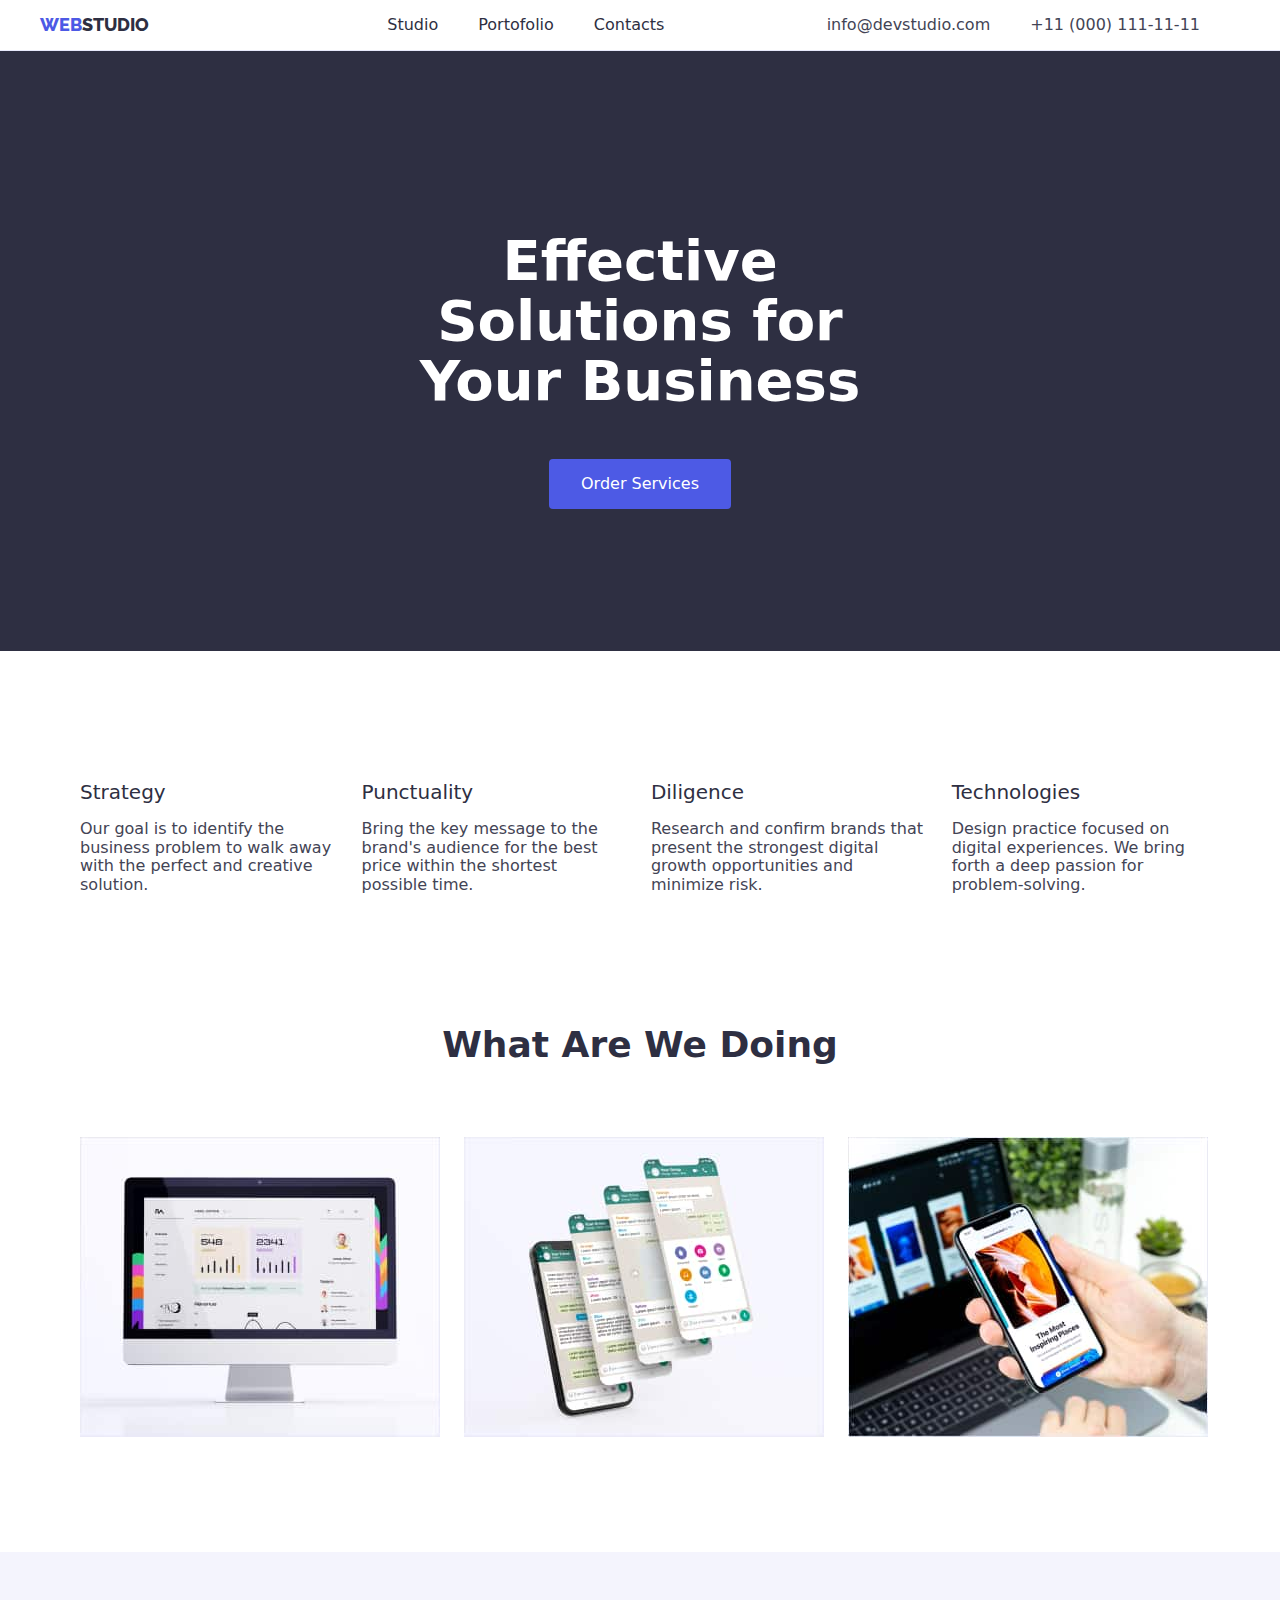
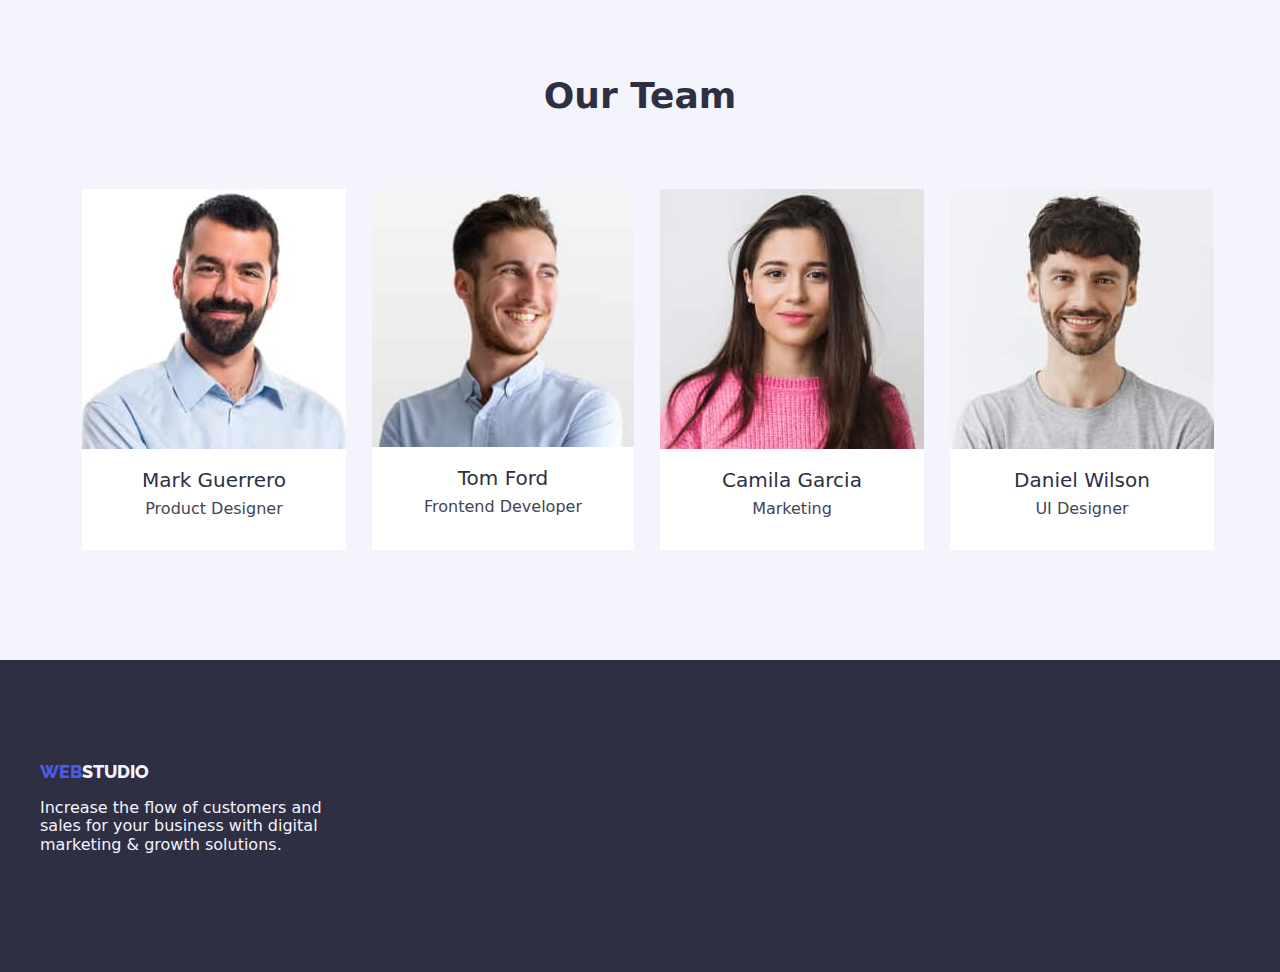
==== index.html @ fc8e598a "Initial commit" ====
<!DOCTYPE html>

<html lang="en">
  <head>
    <meta charset="utf-8" />
    <meta name="viewport" content="width=device-width, initial-scale=1.0" />
    <title>WebStudio</title>
    <link rel="stylesheet" href="./css/styles.css" />
    <link rel="preconnect" href="https://fonts.googleapis.com" />
    <link rel="preconnect" href="https://fonts.gstatic.com" crossorigin />
    <link
      rel="stylesheet"
      href="https://cdnjs.cloudflare.com/ajax/libs/modern-normalize/1.0.0/modern-normalize.min.css"
    />
    <link
      href="https://fonts.googleapis.com/css2?family=Roboto:ital,wght@0,100;0,300;0,400;0,500;0,700;0,900;1,100;1,300;1,400;1,500;1,700;1,900&display=swap"
      rel="stylesheet"
    />
    <link
      href="https://fonts.googleapis.com/css2?family=Raleway:ital,wght@0,100..900;1,100..900&family=Roboto:ital,wght@0,100;0,300;0,400;0,500;0,700;0,900;1,100;1,300;1,400;1,500;1,700;1,900&display=swap"
      rel="stylesheet"
    />
  </head>

  <body>
    <!--Antetul paginii-->
    <header class="main-header">
      <div class="container">
        <a class="logo-site" href="index.html">STUDIO</a>
        <nav class="main-nav">
          <!-- Navigarea către alte pagini -->
          <ul>
            <li><a href="index.html">Studio</a></li>
            <li><a href="portofolio.html">Portofolio</a></li>
            <li><a href="contacts.html">Contacts</a></li>
          </ul>
        </nav>

        <div class="contact">
          <a href="mailto:info@devstudio.com">info@devstudio.com</a>
          <a href="tel:+11000111-11-11">+11 (000) 111-11-11</a>
        </div>
      </div>
    </header>

    <main>
      <!--Effective solutions section-->
      <section class="effective-solution-section">
        <div class="container">
          <h1>Effective Solutions for Your Business</h1>
          <button class="button-order" type="button">Order Services</button>
        </div>
      </section>

      <!-- Decription section -->
      <section class="description-section">
        <div class="container">
          <ul>
            <li>
              <h3>Strategy</h3>
              <p>
                Our goal is to identify the business problem to walk away with
                the perfect and creative solution.
              </p>
            </li>
            <li>
              <h3>Punctuality</h3>
              <p>
                Bring the key message to the brand's audience for the best price
                within the shortest possible time.
              </p>
            </li>
            <li>
              <h3>Diligence</h3>
              <p>
                Research and confirm brands that present the strongest digital
                growth opportunities and minimize risk.
              </p>
            </li>
            <li>
              <h3>Technologies</h3>
              <p>
                Design practice focused on digital experiences. We bring forth a
                deep passion for problem-solving.
              </p>
            </li>
          </ul>
        </div>
      </section>

      <!--What Are We Doing Section-->
      <section class="what-are-we-doing-section">
        <div class="container">
          <h2>What Are We Doing</h2>
          <ul>
            <li>
              <img
                src="./images/desktop.jpg"
                alt="For desktop"
                width="360"
                height="300"
              />
            </li>
            <li>
              <img
                src="./images/phone-whatapp.jpg"
                alt="For Phone"
                width="360"
                height="300"
              />
            </li>
            <li>
              <img
                src="./images/phone-and-laptop.jpg"
                alt="For Phone and laptop"
                width="360"
                height="300"
              />
            </li>
          </ul>
        </div>
      </section>

      <!--Our Team Section-->
      <section class="our-team-section">
        <div class="container">
          <h2>Our Team</h2>
          <ul>
            <li>
              <img
                src="./images/mark-guerrero.jpg"
                alt="Mark Guerrero"
                width="264"
              />
              <h3>Mark Guerrero</h3>
              <span>Product Designer</span>
            </li>
            <li>
              <img src="./images/tom-ford.jpg" alt="Tom Ford" width="262" />
              <h3>Tom Ford</h3>
              <span>Frontend Developer</span>
            </li>
            <li>
              <img
                src="./images/camila-garcia.jpg"
                alt="Camila Garcia"
                width="264"
              />
              <h3>Camila Garcia</h3>
              <span>Marketing</span>
            </li>
            <li>
              <img
                src="./images/daniel-wilson.jpg"
                alt="Daniel Wilson"
                width="264"
              />
              <h3>Daniel Wilson</h3>
              <span>UI Designer</span>
            </li>
          </ul>
        </div>
      </section>
    </main>

    <!--Footer -->
    <footer class="main-footer">
      <div class="container">
        <a class="logo-site" href="index.html">
          <span class="web">WEB</span>
          <span class="studio">STUDIO</span>
        </a>
        <p>
          Increase the flow of customers and <br />
          sales for your business with digital <br />
          marketing & growth solutions.
        </p>
      </div>
    </footer>
  </body>
</html>
---- css/styles.css ----
:root {
    --white: #fff;
    --navy-blue: #2E2F42;
    --iris: #4D5AE5;
    --black: #000;
    --cloud: #F4F4FD;
    --ocean: #404BBF;
    --cornflower: #E7E9FC;
    --slate: #434455;
}

.container{
    width: 1200px;
}

body{
    font-family: 'Roboto',
        sans-serif;
}

.main-header {
    background-color: var(--white);
    border-bottom: 1px solid #e7e9fc;
    display: flex;
    justify-content:center;
    align-items: center;
}

.main-header .container{
    display: flex;
    justify-content: space-between;
    align-items: center;
}

.main-header .logo-site {
    font-size: 18px;
    font-family: Raleway;
    font-weight: 800;
    text-decoration: none;
    color: var(--navy-blue);
    margin-right: 76px;
    display: flex;
    justify-content: center;
    align-items: center;
}

.main-header .logo-site::before{
    color: var(--iris);
    content: "WEB";
}

.contact a{
    text-decoration: none;
    color: var(--slate);
    padding-right: 40px;
}

.contact{
    display: flex;
    justify-content:center;
    align-items: center;
}

.main-nav ul{
    display: flex;
    justify-content: space-between;
}

.main-nav li a{
    color: var(--navy-blue);
    text-decoration: none;
}

.main-nav li{
    list-style-type: none;
    margin-right: 40px;
}

section {
    display: flex;
    justify-content: center;
    padding: 94px 0;
    align-items:center;
    text-align: center;
}

.effective-solution-section {
    background-color: var(--navy-blue);
    height: 600px;
}

h1 {
    color: var(--white);
    font-weight: 700;
    font-size: 56px;
    line-height: 107%;
    width: 496px;
    margin-bottom: 48px;
    margin-left: auto;
    margin-right: auto;
}

.button-order {
    background-color: var(--iris);
    color: var(--white);
    padding: 16px 32px;
    margin: 0 auto;
    border-style: none;
    border-radius: 4px;
}

.button-order:hover {
    cursor: pointer;
    transition-duration: 0.4s;
    background-color: var(--cloud);
    color: var(--ocean);
}

.description-section ul{
    display: flex;
}

.description-section li {
    margin-right:24px; 
    list-style-type: none;
}

.description-section{
    margin-bottom: -120px;
}

.description-section h3{
    color: var(--navy-blue);
    font-weight: 500;
    font-size: 20px;
    margin-bottom: 8px;
    text-align: left;
}

h2 {
    color: var(--navy-blue);
    font-weight: 700;
    font-size: 36px;
    margin-bottom: 72px;
    text-align: center;
}

.what-are-we-doing-section ul{
    display: flex;
}

.what-are-we-doing-section li {
    list-style-type: none;
    margin-right: 24px;
}

.our-team-section{
    background-color:var(--cloud) ;
}

.our-team-section ul{
    display: flex;
    justify-content: space-evenly;
}

.our-team-section li {
    list-style-type: none;
    margin-right: 24px;
    background-color: white;
    padding-bottom: 32px;
    display: flex;
    flex-direction: column;
}

.our-team-section span {
    color: var(--slate);
    font-size: 16px;
}

.our-team-section h3 {
    color: var(--navy-blue);
    font-weight: 500;
    font-size: 20px;
    margin-bottom: 8px;
    text-align: center;
}

p{
    color: var(--slate);
    font-size: 16px;
    text-align: left;
}

/* Footer */

.main-footer {
    background-color: var(--navy-blue);
    color: var(--cloud);
    display: flex;
    align-items: center;
    justify-content: center;
    height: 312px;
}

.main-footer p{
    color: var(--cloud);
    display: flex;
    align-items: center;
    justify-content: flex-start;
}

.main-footer .logo-site .web {
    color: var(--iris);
}

.main-footer .logo-site .studio {
    color: var(--cloud);
}

.main-footer .logo-site {
    font-size: 18px;
    font-family: Raleway;
    font-weight: 800;
    text-decoration: none;
    display: flex;
    align-items: center;
    justify-content: flex-start;
}

/* Portofolio */

.filters-section{
    margin-bottom: -152px;
    margin-top: -36px;
}

.filters-section ul {
    display: flex;
    align-items: center;
    justify-content:center;

}

.filters-section li {
    list-style-type: none;
    margin-right: 24px;
}

.button-selection {
    color: var(--iris);
    background-color: var(--cloud);
    text-align: center;
    border-color: var(--cornflower);
    padding: 12px 24px 12px 24px;
    border-width: 1px;
    border-radius: 4px;
    border-style: solid;
}

.button-selection:hover {
    cursor: pointer;
    transition-duration: 0.4s;
    background-color: var(--ocean);
    color: var(--white);
}

.row-section{
    background-color: white;
}
.row-section ul {
    display: flex;
    justify-content: center;
}

.row-section li {
    list-style-type: none;
    margin-right: 24px;
    background-color: white;
    padding-bottom: 32px;
    display: flex;
    flex-direction: column;
    border-style: solid;
    border-color: var(--cornflower);
    border-width: 1px;
    margin-bottom: -160px;
}

.row-section span {
    color: var(--slate);
    font-size: 16px;
    text-align: left;
    padding-left: 16px;
}

.row-section h3 {
    color: var(--navy-blue);
    font-weight: 500;
    font-size: 20px;
    margin-bottom: 8px;
    text-align: left;
    padding-left: 16px;
}

.portofolio{
    margin-top: 160px;
}
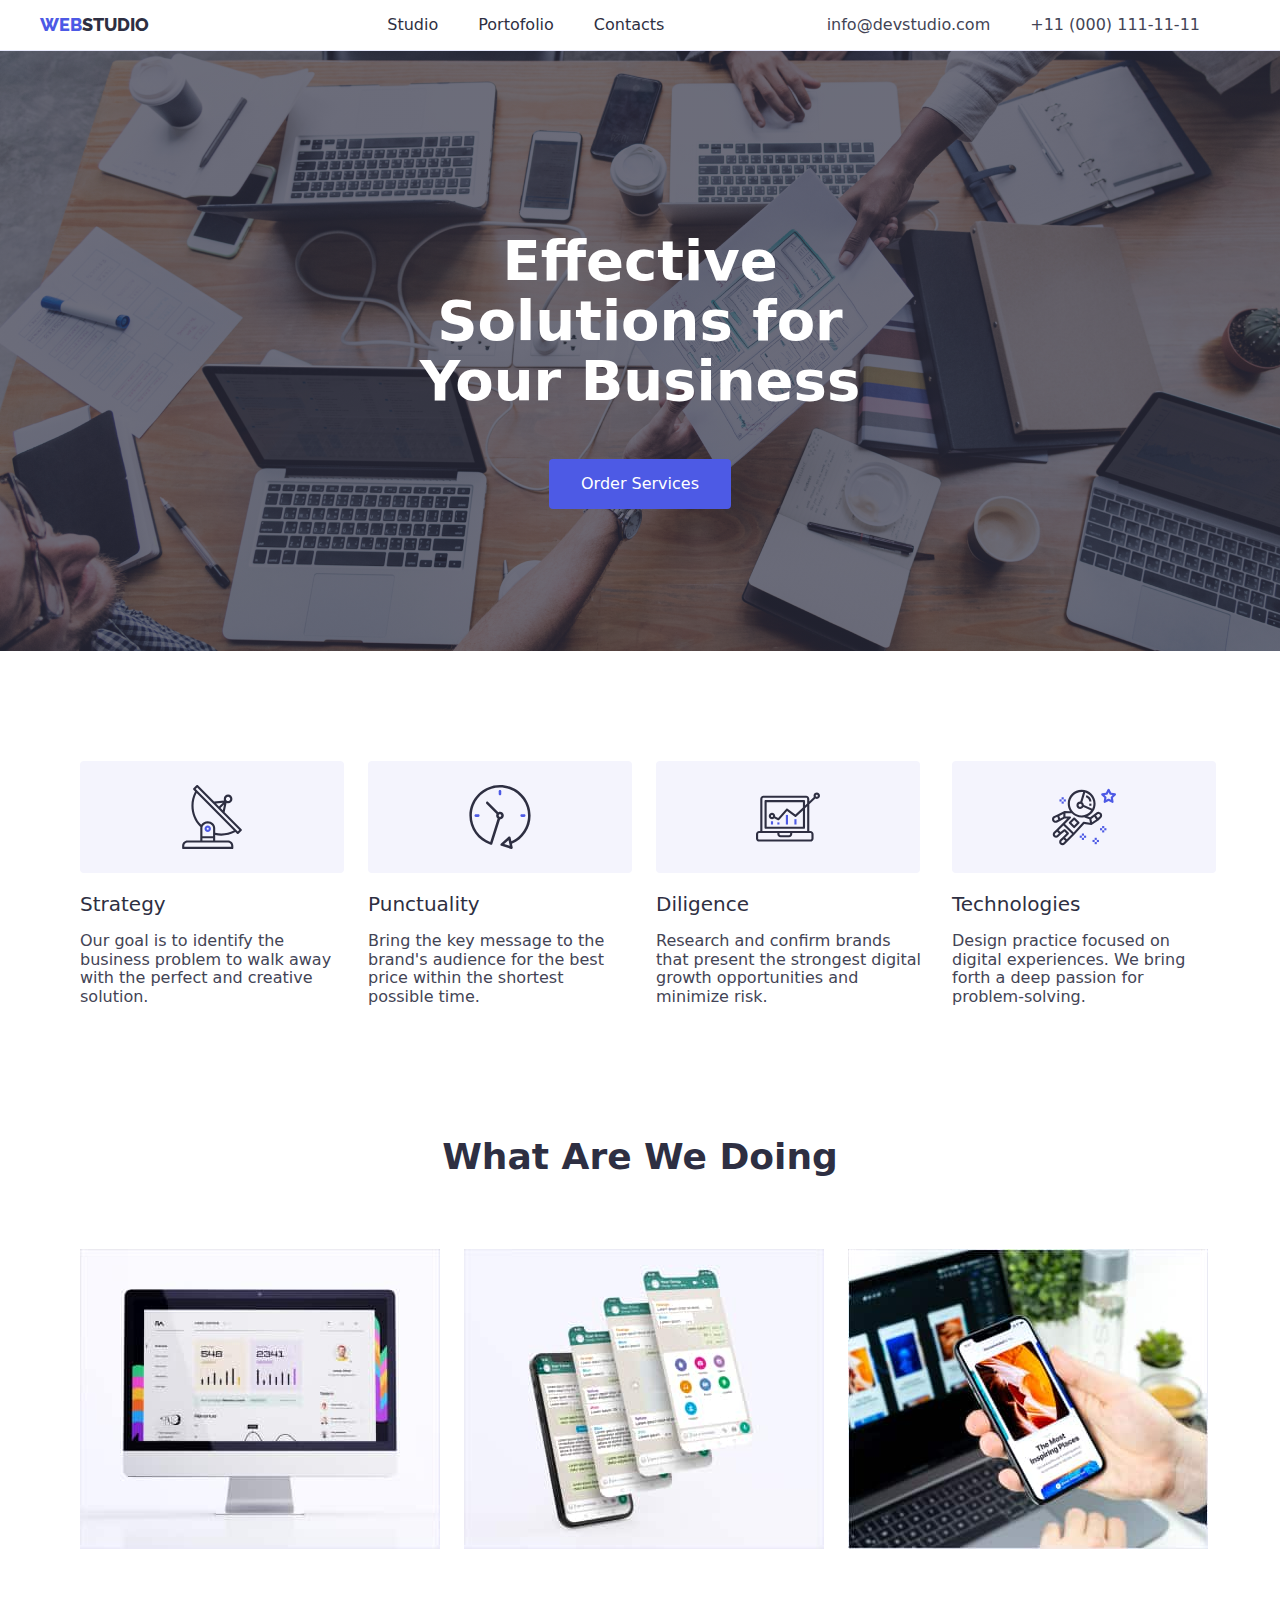
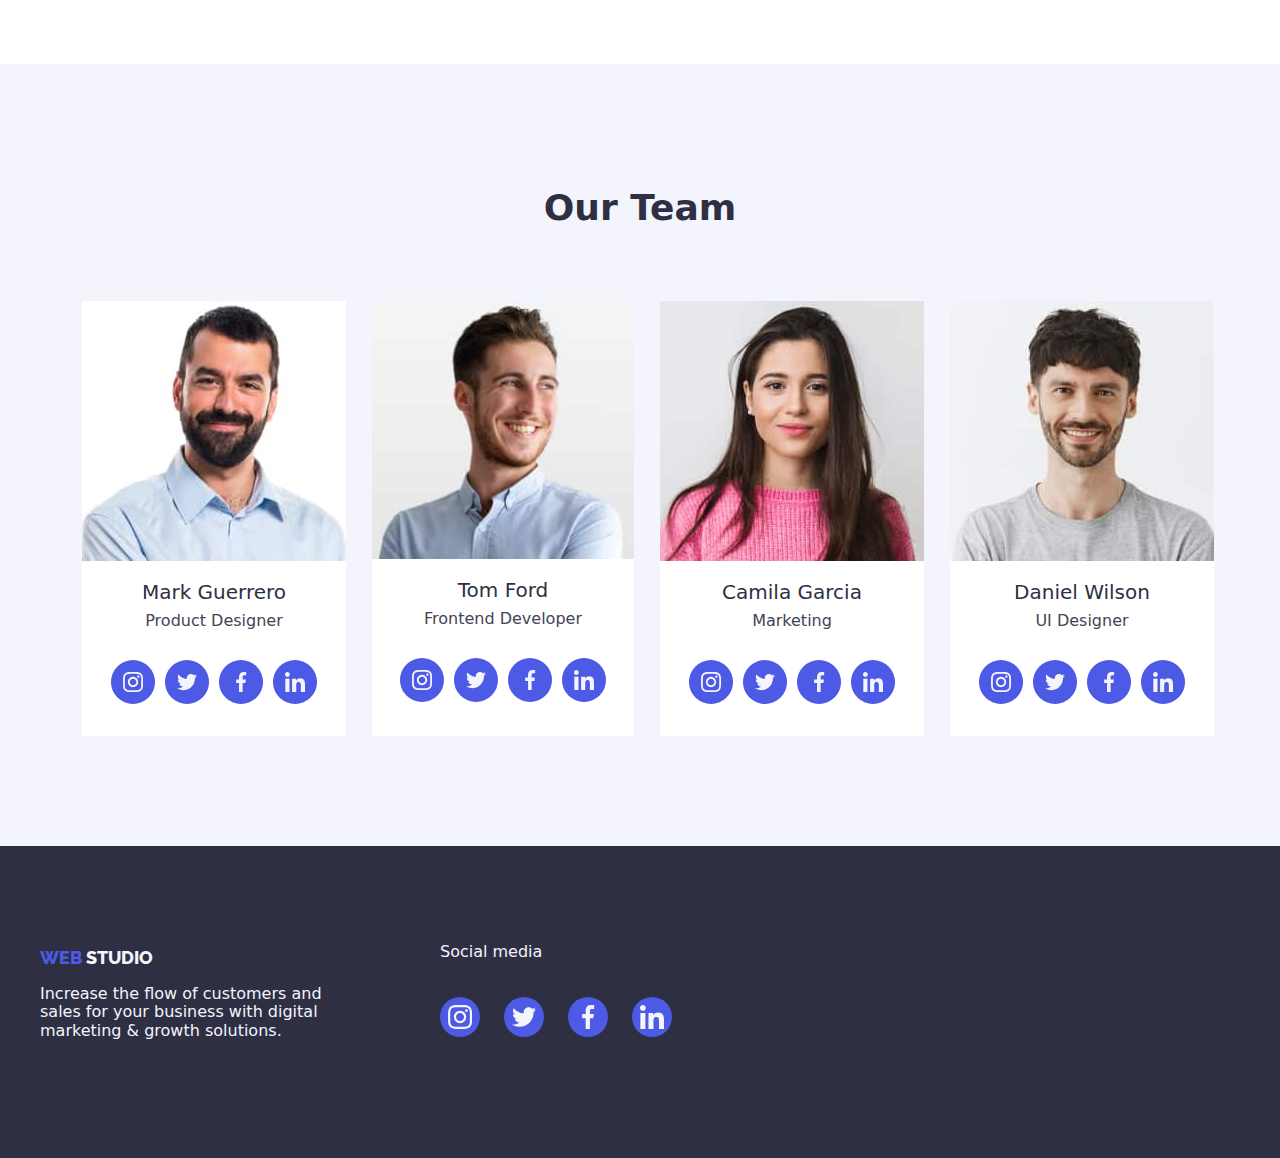
==== commit 1fc555d5: "update" ====
--- a/index.html
+++ b/index.html
@@ -57,6 +57,11 @@
         <div class="container">
           <ul>
             <li>
+              <div class="description-icons">
+                <svg>
+                  <use href="./images/icons/symbol-defs.svg#icon-antenna"></use>
+                </svg>
+              </div>
               <h3>Strategy</h3>
               <p>
                 Our goal is to identify the business problem to walk away with
@@ -64,6 +69,11 @@
               </p>
             </li>
             <li>
+              <div class="description-icons">
+                <svg>
+                  <use href="./images/icons/symbol-defs.svg#icon-clock"></use>
+                </svg>
+              </div>
               <h3>Punctuality</h3>
               <p>
                 Bring the key message to the brand's audience for the best price
@@ -71,6 +81,11 @@
               </p>
             </li>
             <li>
+              <div class="description-icons">
+                <svg>
+                  <use href="./images/icons/symbol-defs.svg#icon-diagram"></use>
+                </svg>
+              </div>
               <h3>Diligence</h3>
               <p>
                 Research and confirm brands that present the strongest digital
@@ -78,6 +93,13 @@
               </p>
             </li>
             <li>
+              <div class="description-icons">
+                <svg>
+                  <use
+                    href="./images/icons/symbol-defs.svg#icon-astronaut"
+                  ></use>
+                </svg>
+              </div>
               <h3>Technologies</h3>
               <p>
                 Design practice focused on digital experiences. We bring forth a
@@ -134,11 +156,111 @@
               />
               <h3>Mark Guerrero</h3>
               <span>Product Designer</span>
+              <div class="icons-list">
+                <a
+                  href="https://www.instagram.com/"
+                  target="_blank"
+                  class="icon"
+                  aria-label="instagram-link"
+                >
+                  <svg>
+                    <use
+                      href="./images/icons/symbol-defs.svg#icon-instagram"
+                    ></use>
+                  </svg>
+                </a>
+                <a
+                  href="https://www.twitter.com/"
+                  target="_blank"
+                  class="icon"
+                  aria-label="twitter-link"
+                >
+                  <svg>
+                    <use
+                      href="./images/icons/symbol-defs.svg#icon-twitter"
+                    ></use>
+                  </svg>
+                </a>
+                <a
+                  href="https://www.facebook.com/"
+                  target="_blank"
+                  class="icon"
+                  aria-label="facebook-link"
+                >
+                  <svg>
+                    <use
+                      href="./images/icons/symbol-defs.svg#icon-facebook"
+                    ></use>
+                  </svg>
+                </a>
+                <a
+                  href="https://www.linkedin.com/"
+                  target="_blank"
+                  class="icon"
+                  aria-label="linkedin-link"
+                >
+                  <svg>
+                    <use
+                      href="./images/icons/symbol-defs.svg#icon-linkedin"
+                    ></use>
+                  </svg>
+                </a>
+              </div>
             </li>
             <li>
               <img src="./images/tom-ford.jpg" alt="Tom Ford" width="262" />
               <h3>Tom Ford</h3>
               <span>Frontend Developer</span>
+              <div class="icons-list">
+                <a
+                  href="https://www.instagram.com/"
+                  target="_blank"
+                  class="icon"
+                  aria-label="instagram-link"
+                >
+                  <svg>
+                    <use
+                      href="./images/icons/symbol-defs.svg#icon-instagram"
+                    ></use>
+                  </svg>
+                </a>
+                <a
+                  href="https://www.twitter.com/"
+                  target="_blank"
+                  class="icon"
+                  aria-label="twitter-link"
+                >
+                  <svg>
+                    <use
+                      href="./images/icons/symbol-defs.svg#icon-twitter"
+                    ></use>
+                  </svg>
+                </a>
+                <a
+                  href="https://www.facebook.com/"
+                  target="_blank"
+                  class="icon"
+                  aria-label="facebook-link"
+                >
+                  <svg>
+                    <use
+                      href="./images/icons/symbol-defs.svg#icon-facebook"
+                    ></use>
+                  </svg>
+                </a>
+                <a
+                  href="https://www.linkedin.com/"
+                  target="_blank"
+                  class="icon"
+                  aria-label="linkedin-link"
+                >
+                  <svg>
+                    <use
+                      href="./images/icons/symbol-defs.svg#icon-linkedin"
+                    ></use>
+                  </svg>
+                </a>
+              </div>
             </li>
             <li>
               <img
@@ -148,6 +270,56 @@
               />
               <h3>Camila Garcia</h3>
               <span>Marketing</span>
+              <div class="icons-list">
+                <a
+                  href="https://www.instagram.com/"
+                  target="_blank"
+                  class="icon"
+                  aria-label="instagram-link"
+                >
+                  <svg>
+                    <use
+                      href="./images/icons/symbol-defs.svg#icon-instagram"
+                    ></use>
+                  </svg>
+                </a>
+                <a
+                  href="https://www.twitter.com/"
+                  target="_blank"
+                  class="icon"
+                  aria-label="twitter-link"
+                >
+                  <svg>
+                    <use
+                      href="./images/icons/symbol-defs.svg#icon-twitter"
+                    ></use>
+                  </svg>
+                </a>
+                <a
+                  href="https://www.facebook.com/"
+                  target="_blank"
+                  class="icon"
+                  aria-label="facebook-link"
+                >
+                  <svg>
+                    <use
+                      href="./images/icons/symbol-defs.svg#icon-facebook"
+                    ></use>
+                  </svg>
+                </a>
+                <a
+                  href="https://www.linkedin.com/"
+                  target="_blank"
+                  class="icon"
+                  aria-label="linkedin-link"
+                >
+                  <svg>
+                    <use
+                      href="./images/icons/symbol-defs.svg#icon-linkedin"
+                    ></use>
+                  </svg>
+                </a>
+              </div>
             </li>
             <li>
               <img
@@ -157,6 +329,56 @@
               />
               <h3>Daniel Wilson</h3>
               <span>UI Designer</span>
+              <div class="icons-list">
+                <a
+                  href="https://www.instagram.com/"
+                  target="_blank"
+                  class="icon"
+                  aria-label="instagram-link"
+                >
+                  <svg>
+                    <use
+                      href="./images/icons/symbol-defs.svg#icon-instagram"
+                    ></use>
+                  </svg>
+                </a>
+                <a
+                  href="https://www.twitter.com/"
+                  target="_blank"
+                  class="icon"
+                  aria-label="twitter-link"
+                >
+                  <svg>
+                    <use
+                      href="./images/icons/symbol-defs.svg#icon-twitter"
+                    ></use>
+                  </svg>
+                </a>
+                <a
+                  href="https://www.facebook.com/"
+                  target="_blank"
+                  class="icon"
+                  aria-label="facebook-link"
+                >
+                  <svg>
+                    <use
+                      href="./images/icons/symbol-defs.svg#icon-facebook"
+                    ></use>
+                  </svg>
+                </a>
+                <a
+                  href="https://www.linkedin.com/"
+                  target="_blank"
+                  class="icon"
+                  aria-label="linkedin-link"
+                >
+                  <svg>
+                    <use
+                      href="./images/icons/symbol-defs.svg#icon-linkedin"
+                    ></use>
+                  </svg>
+                </a>
+              </div>
             </li>
           </ul>
         </div>
@@ -166,15 +388,63 @@
     <!--Footer -->
     <footer class="main-footer">
       <div class="container">
-        <a class="logo-site" href="index.html">
-          <span class="web">WEB</span>
-          <span class="studio">STUDIO</span>
-        </a>
-        <p>
-          Increase the flow of customers and <br />
-          sales for your business with digital <br />
-          marketing & growth solutions.
-        </p>
+        <div class="logo-footer">
+          <a class="logo-site" href="index.html">
+            <span class="web">WEB</span>
+            <span class="studio">STUDIO</span>
+          </a>
+          <p>
+            Increase the flow of customers and <br />
+            sales for your business with digital <br />
+            marketing & growth solutions.
+          </p>
+        </div>
+
+        <div class="social-media">
+          <p>Social media</p>
+          <div class="icons-list-footer">
+            <a
+              href="https://www.instagram.com/"
+              target="_blank"
+              class="icon-footer"
+              aria-label="instagram-link"
+            >
+              <svg>
+                <use href="./images/icons/symbol-defs.svg#icon-instagram"></use>
+              </svg>
+            </a>
+            <a
+              href="https://www.twitter.com/"
+              target="_blank"
+              class="icon-footer"
+              aria-label="twitter-link"
+            >
+              <svg>
+                <use href="./images/icons/symbol-defs.svg#icon-twitter"></use>
+              </svg>
+            </a>
+            <a
+              href="https://www.facebook.com/"
+              target="_blank"
+              class="icon-footer"
+              aria-label="facebook-link"
+            >
+              <svg>
+                <use href="./images/icons/symbol-defs.svg#icon-facebook"></use>
+              </svg>
+            </a>
+            <a
+              href="https://www.linkedin.com/"
+              target="_blank"
+              class="icon-footer"
+              aria-label="linkedin-link"
+            >
+              <svg>
+                <use href="./images/icons/symbol-defs.svg#icon-linkedin"></use>
+              </svg>
+            </a>
+          </div>
+        </div>
       </div>
     </footer>
   </body>
--- a/css/styles.css
+++ b/css/styles.css
@@ -85,8 +85,13 @@
 }
 
 .effective-solution-section {
+    height: 600px;
+    background-image:linear-gradient(to bottom,
+        rgba(46, 47, 66, 0.7), rgba(46, 47, 66, 0.7)),
+        url("../images/people-office.jpg");
+    background-repeat: no-repeat;
+    background-size: cover;
     background-color: var(--navy-blue);
-    height: 600px;
 }
 
 h1 {
@@ -137,6 +142,21 @@
     text-align: left;
 }
 
+.description-icons {
+    border-radius: 4px;
+    width: 264px;
+    height: 112px;
+    background: #f4f4fd;
+    display: flex;
+    justify-content: center;
+    align-items: center;
+}
+
+.description-icons svg {
+    width: 64px;
+    height: 64px;
+}
+
 h2 {
     color: var(--navy-blue);
     font-weight: 700;
@@ -147,6 +167,7 @@
 
 .what-are-we-doing-section ul{
     display: flex;
+    flex-wrap: wrap;
 }
 
 .what-are-we-doing-section li {
@@ -161,6 +182,7 @@
 .our-team-section ul{
     display: flex;
     justify-content: space-evenly;
+    flex-wrap: wrap;
 }
 
 .our-team-section li {
@@ -185,6 +207,29 @@
     text-align: center;
 }
 
+.icons-list {
+    display: flex;
+    justify-content: center;
+    gap: 10px;
+    margin-top: 30px;
+}
+
+.icons-list .icon svg {
+    width: 20px;
+    height: 20px;
+}
+
+.icons-list .icon {
+    width: 44px;
+    height: 44px;
+    background-color: var(--iris);
+    border-radius: 50%;
+    display: flex;
+    justify-content: center;
+    align-items: center;
+    color: var(--cloud);
+}
+
 p{
     color: var(--slate);
     font-size: 16px;
@@ -194,26 +239,40 @@
 /* Footer */
 
 .main-footer {
+    box-sizing: border-box;
     background-color: var(--navy-blue);
     color: var(--cloud);
     display: flex;
-    align-items: center;
-    justify-content: center;
-    height: 312px;
-}
-
-.main-footer p{
-    color: var(--cloud);
-    display: flex;
-    align-items: center;
-    justify-content: flex-start;
-}
+    align-items:center;
+    justify-content: center;
+    height: 312px;    
+    width: 100%;
+}
+
+.main-footer .container{
+display: flex;
+    align-items: center;
+    justify-content: center;
+}
+
+.logo-footer, .social-media{
+    display: flex;
+    flex-direction: column;
+    flex-basis: 100%;
+    flex: 1;
+}
+
+.social-media {
+    margin-left:-400px;
+    margin-bottom: 40px;
+} 
+
 
 .main-footer .logo-site .web {
     color: var(--iris);
 }
 
-.main-footer .logo-site .studio {
+.main-footer .logo-site .studio, .main-footer p{
     color: var(--cloud);
 }
 
@@ -222,9 +281,28 @@
     font-family: Raleway;
     font-weight: 800;
     text-decoration: none;
-    display: flex;
-    align-items: center;
-    justify-content: flex-start;
+}
+
+.icons-list-footer {
+    display: flex;
+    gap: 24px;
+    margin-top: 20px;
+}
+
+.icon-footer svg {
+    width: 24px;
+    height: 24px;
+}
+
+.icon-footer {
+    width: 40px;
+    height: 40px;
+    background-color: var(--iris);
+    border-radius: 50%;
+    display: flex;
+    justify-content: center;
+    align-items: center;
+    color: var(--cloud);
 }
 
 /* Portofolio */
@@ -266,6 +344,11 @@
 
 .row-section{
     background-color: white;
+    
+}
+
+.third-row-section{
+    margin-bottom: 160px;
 }
 .row-section ul {
     display: flex;
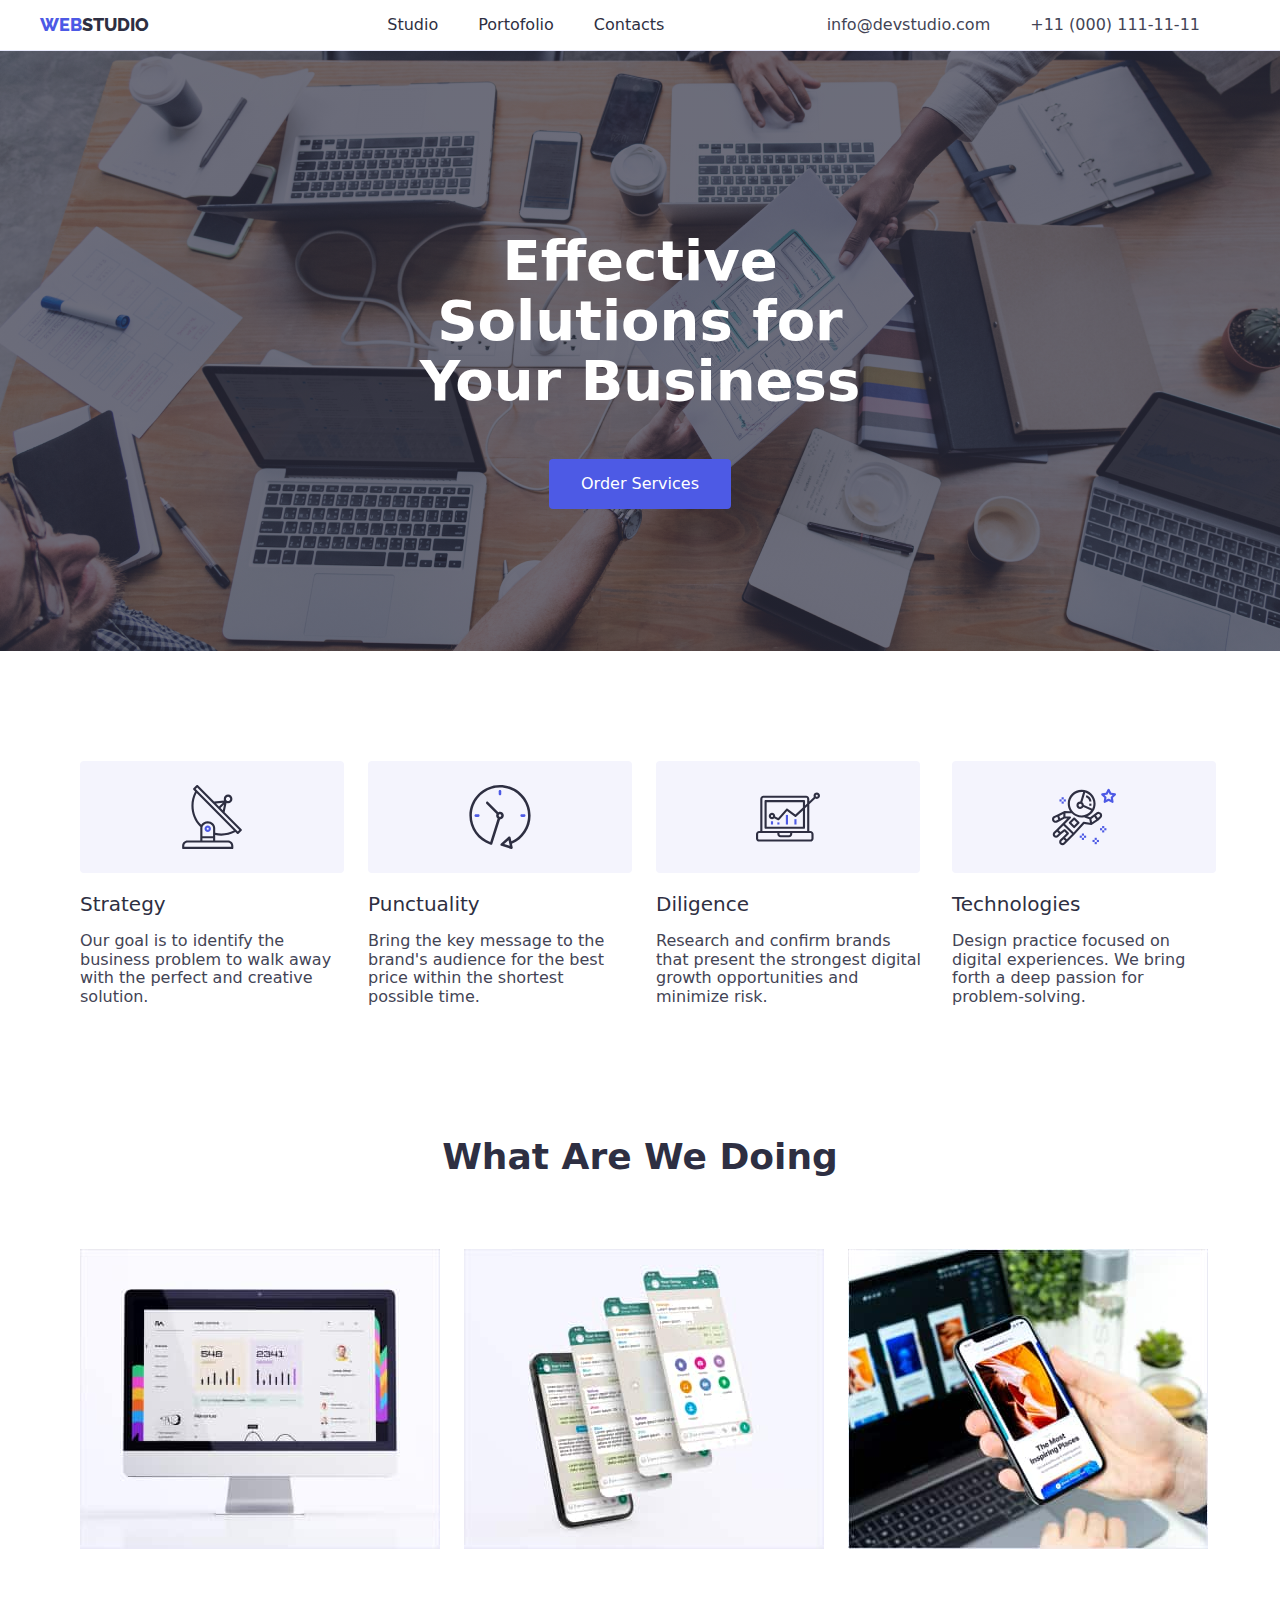
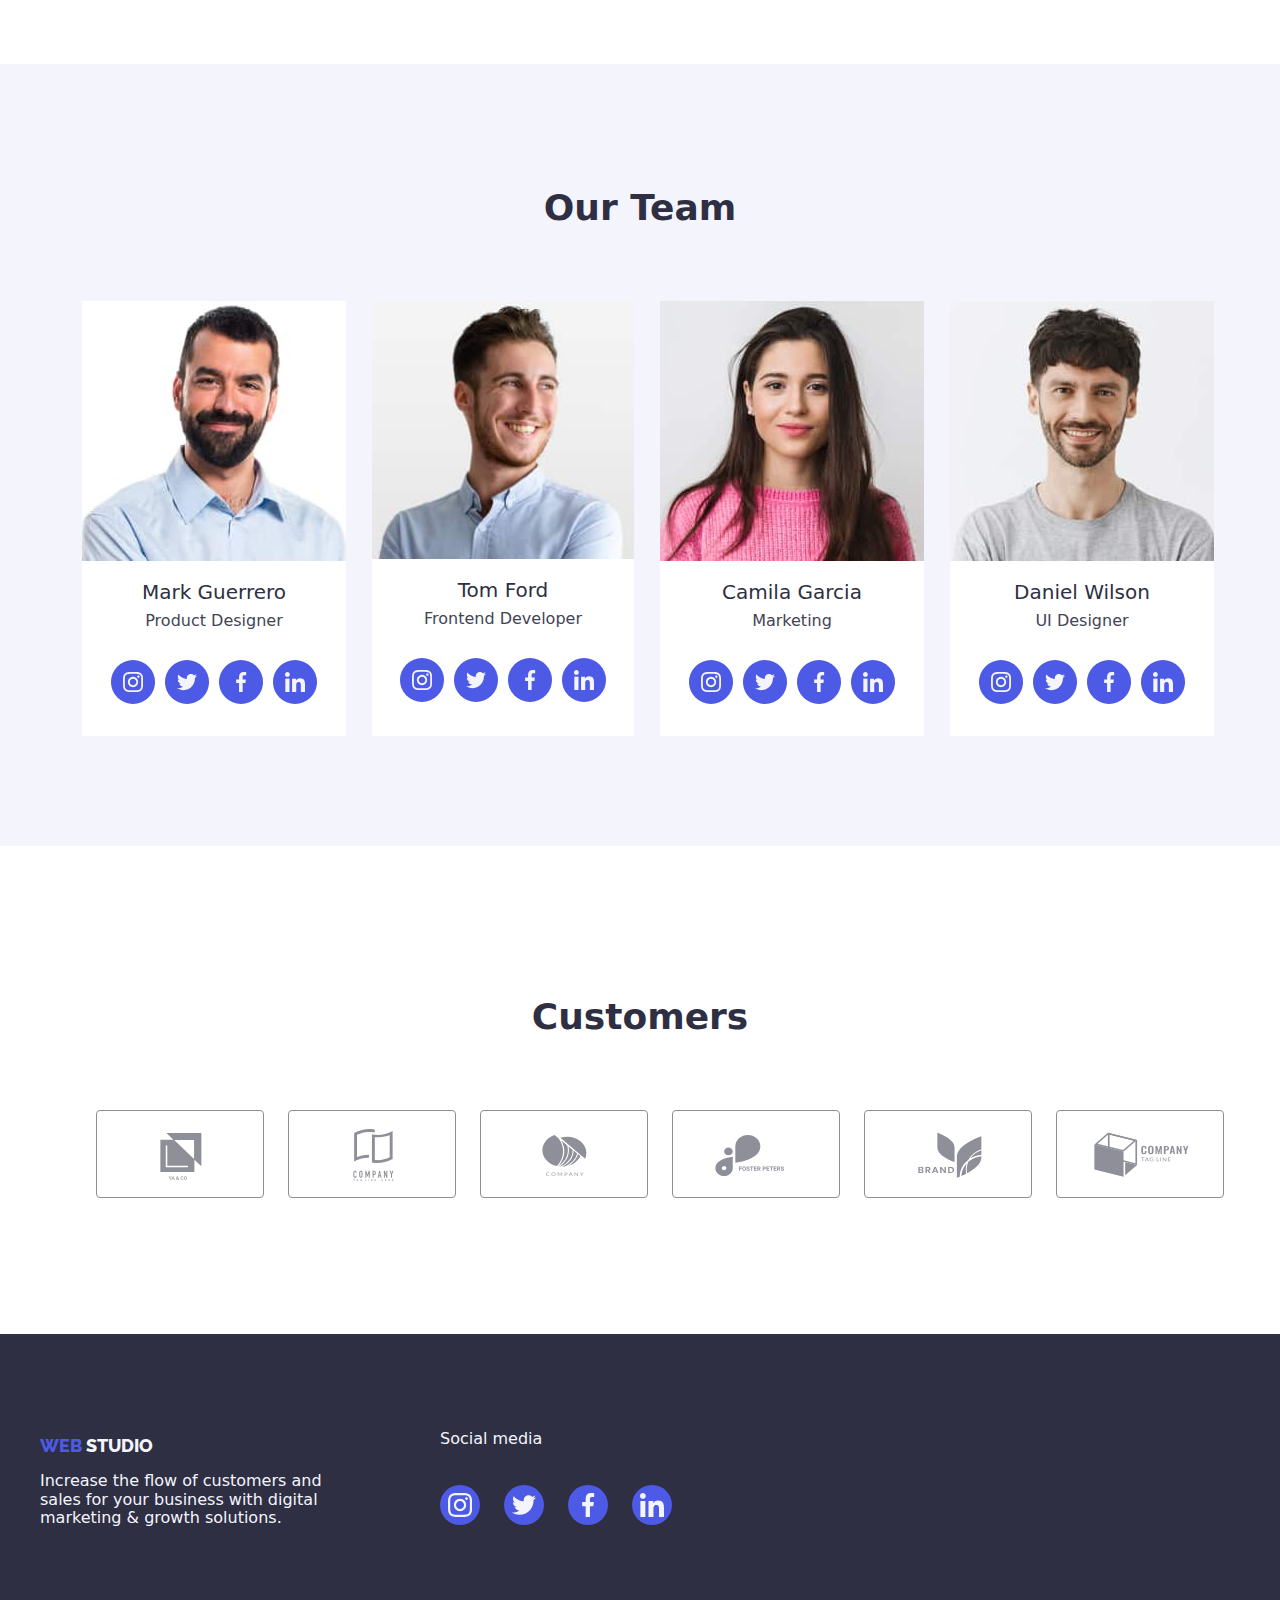
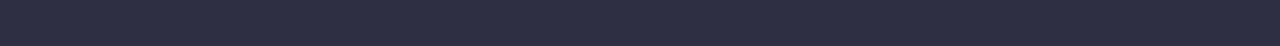
==== commit d905edb2: "hover and customer section" ====
--- a/index.html
+++ b/index.html
@@ -381,6 +381,47 @@
               </div>
             </li>
           </ul>
+        </div>
+      </section>
+
+      <!-- Customers section -->
+      <section class="customers-section">
+        <div class="container">
+          <h2>Customers</h2>
+          <div>
+            <ul class="customers-icons-list">
+              <li class="customers-icons">
+                <svg>
+                  <use href="./images/icons/symbol-defs.svg#icon-Logo"></use>
+                </svg>
+              </li>
+              <li class="customers-icons">
+                <svg>
+                  <use href="./images/icons/symbol-defs.svg#icon-Logo-1"></use>
+                </svg>
+              </li>
+              <li class="customers-icons">
+                <svg>
+                  <use href="./images/icons/symbol-defs.svg#icon-Logo-2"></use>
+                </svg>
+              </li>
+              <li class="customers-icons">
+                <svg>
+                  <use href="./images/icons/symbol-defs.svg#icon-Logo-3"></use>
+                </svg>
+              </li>
+              <li class="customers-icons">
+                <svg>
+                  <use href="./images/icons/symbol-defs.svg#icon-Logo-4"></use>
+                </svg>
+              </li>
+              <li class="customers-icons">
+                <svg>
+                  <use href="./images/icons/symbol-defs.svg#icon-Logo-5"></use>
+                </svg>
+              </li>
+            </ul>
+          </div>
         </div>
       </section>
     </main>
--- a/css/styles.css
+++ b/css/styles.css
@@ -7,6 +7,7 @@
     --ocean: #404BBF;
     --cornflower: #E7E9FC;
     --slate: #434455;
+    --lightblue:#0096ff;
 }
 
 .container{
@@ -222,18 +223,58 @@
 .icons-list .icon {
     width: 44px;
     height: 44px;
+    border-radius: 50%;
     background-color: var(--iris);
-    border-radius: 50%;
     display: flex;
     justify-content: center;
     align-items: center;
     color: var(--cloud);
 }
+
+.icons-list .icon:hover{
+    background-color: var(--lightblue);
+}
+
 
 p{
     color: var(--slate);
     font-size: 16px;
     text-align: left;
+}
+
+.customers-section {
+    padding-top: 120px;
+    padding-bottom: 120px;
+}
+
+.customers-section .customers-icons-list {
+    display: flex;
+    gap: 24px;
+    margin-top: 72px;
+    justify-content: center;
+}
+
+.customers-icons-list .customers-icons svg {
+    width: 104px;
+    height: 56px;
+}
+
+.customers-icons-list .customers-icons {
+    border: 1px solid #8e8f99;
+    border-radius: 4px;
+    width: 168px;
+    height: 88px;
+    display: flex;
+    justify-content: center;
+    align-items: center;
+}
+
+.customers-icons svg:hover{
+    filter: invert(41%) sepia(65%) saturate(3049%) hue-rotate(184deg) brightness(102%) contrast(110%);
+}
+
+.customers-icons:hover {
+    border: 1px solid var(--lightblue);
 }
 
 /* Footer */
@@ -303,6 +344,10 @@
     justify-content: center;
     align-items: center;
     color: var(--cloud);
+}
+
+.main-footer svg:hover {
+    filter: invert(41%) sepia(65%) saturate(3049%) hue-rotate(184deg) brightness(102%) contrast(110%);
 }
 
 /* Portofolio */
@@ -367,7 +412,10 @@
     border-width: 1px;
     margin-bottom: -160px;
 }
-
+.row-section li:hover {
+    box-shadow: 0 2px 1px 0 rgba(46, 47, 66, 0.08),
+        0 1px 1px 0 rgba(46, 47, 66, 0.16), 0 1px 6px 0 rgba(46, 47, 66, 0.08);
+}
 .row-section span {
     color: var(--slate);
     font-size: 16px;
